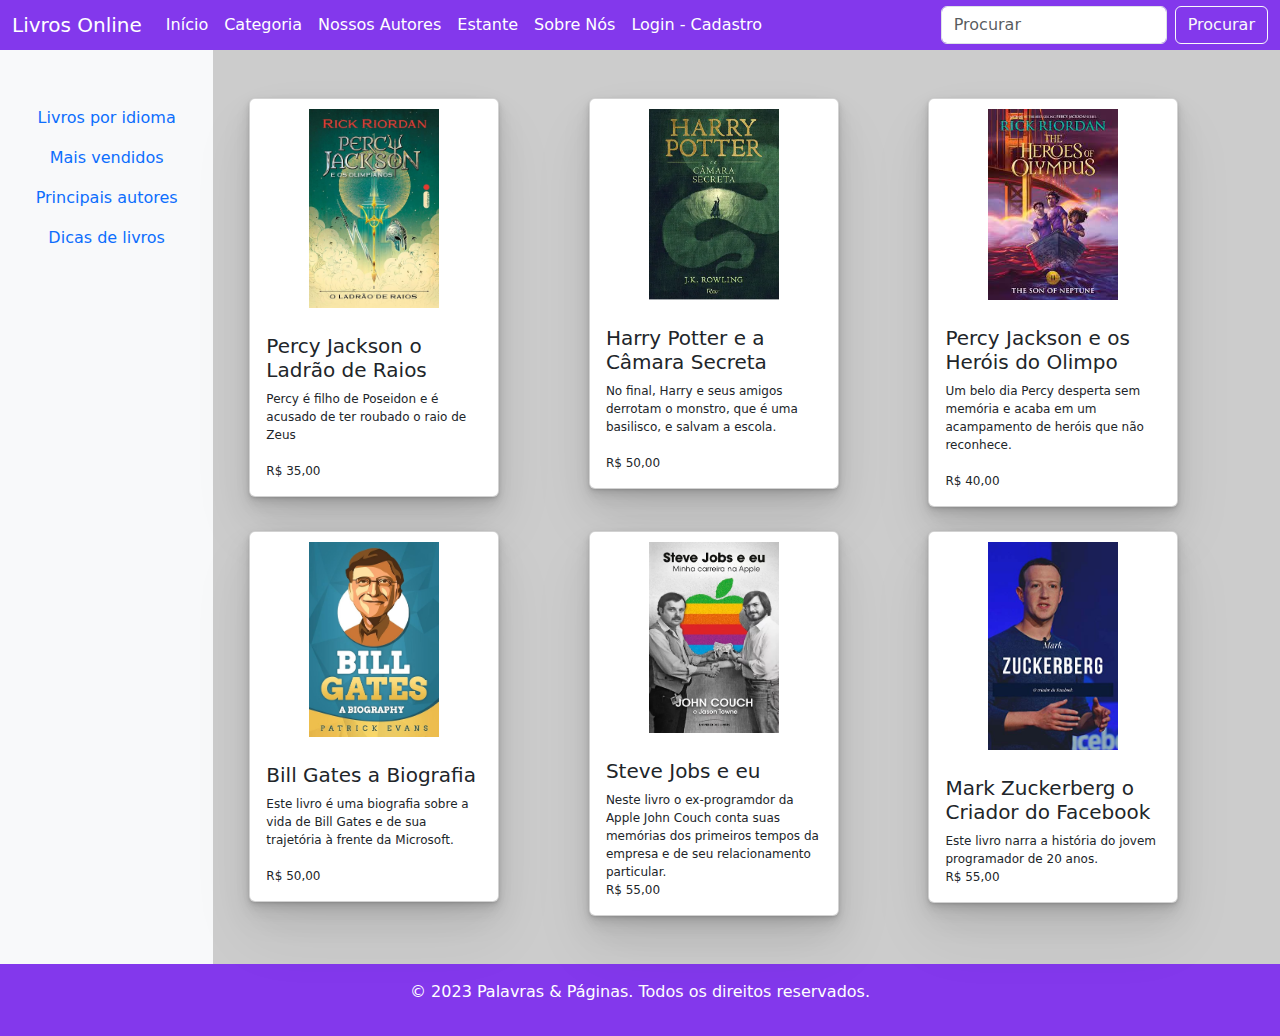
==== index.html @ a2a45cd6 "Atualização do arquivo main.js com novas funcionalidades" ====
<!DOCTYPE html>
<html lang="pt-br">

<head>
    <meta charset="utf-8">
    <meta name="viewport" content="width=device-width, initial-scale=1">
    <title>Palavras & Páginas</title>
    <link href="https://cdn.jsdelivr.net/npm/bootstrap@5.0.2/dist/css/bootstrap.min.css" rel="stylesheet">
    <link rel="stylesheet" type="text/css" href="css/style.css" media="screen" />
</head>

<body>
    <div class="container-fluid">
        <div class="row">
            <!-- Navbar -->
            <nav class="navbar navbar-expand-lg navbar-dark bg-primary col-12">
                <div class="container-fluid">
                    <a class="navbar-brand" href="#">Livros Online</a>
                    <button class="navbar-toggler" type="button" data-bs-toggle="collapse"
                        data-bs-target="#navbarSupportedContent" aria-controls="navbarSupportedContent"
                        aria-expanded="false" aria-label="Toggle navigation">
                        <span class="navbar-toggler-icon"></span>
                    </button>

                    <div class="collapse navbar-collapse" id="navbarSupportedContent">
                        <ul class="navbar-nav me-auto mb-2 mb-lg-0">
                            <li class="nav-item">
                                <a class="nav-link text-white" href="index.html">Início</a>
                            </li>
                            <li class="nav-item">
                                <a class="nav-link text-white" href="categoria.html">Categoria</a>
                            </li>
                            <li class="nav-item">
                                <a class="nav-link text-white" href="nossos_autores.html">Nossos Autores</a>
                            </li>
                            <li class="nav-item">
                                <a class="nav-link text-white" href="estante.html">Estante</a>
                            </li>
                            <li class="nav-item">
                                <a class="nav-link text-white" href="sobre_nos.html">Sobre Nós</a>
                            </li>
                            <li class="nav-item">
                                <a class="nav-link text-white" href="login_e_cadastro.html">Login - Cadastro</a>
                            </li>
                        </ul>
                        <form class="d-flex">
                            <input class="form-control me-2" type="search" placeholder="Procurar" aria-label="Search">
                            <button class="btn btn-outline-light" type="submit">Procurar</button>
                        </form>
                    </div>
                </div>
            </nav>


            <!-- Sidebar e Conteúdo Principal -->
            <div class="col-md-3 col-lg-2 d-md-block bg-light sidebar">
                <div class="position-sticky">
                    <!-- Conteúdo da Sidebar aqui -->
                    <ul class="nav flex-column">
                        <li class="nav-item mt-5">
                            <!--<a class="nav-link">
                            </a> -->
                        </li>
                        <li class="nav-item">
                            <a class="nav-link" href="#">
                                Livros por idioma
                            </a>
                        </li>
                        <li class="nav-item">
                            <a class="nav-link" href="#">
                                Mais vendidos
                            </a>
                        </li>
                        <li class="nav-item">
                            <a class="nav-link" href="#">
                                Principais autores
                            </a>
                        </li>
                        <li class="nav-item">
                            <a class="nav-link" href="#">
                                Dicas de livros
                            </a>
                        </li>
                        <!-- Adicione mais itens conforme necessário -->
                    </ul>
                </div>
            </div>

            <!-- Conteúdo Principal -->
            <main class="col-md-9 ms-sm-auto col-lg-10 px-md-4">
                <div class="container">
                    <div class="row">
                        <div class="col-sm-6 col-md-4 col-lg-4 mb-4 mt-5">
                            <div class="card" style="width: 18rem;">
                                <img src="assets/img/livro_1.png" class="card-img-top" alt="...">
                                <div class="card-body">
                                    <h5 class="card-title">Percy Jackson o Ladrão de Raios</h5>
                                    <p class="card-text">Percy é filho de Poseidon e é acusado de ter roubado o raio de Zeus <br><br>
										R$ 35,00
									</p>
                                </div>
                            </div>
                        </div>
                        <div class="col-sm-6 col-md-4 col-lg-4 mb-4 mt-5">
                            <div class="card" style="width: 18rem;">
                                <img src="assets/img/livro_2.png" class="card-img-top" alt="...">
                                <div class="card-body">
                                    <h5 class="card-title">Harry Potter e a Câmara Secreta</h5>
                                    <p class="card-text">No final, Harry e seus amigos derrotam o monstro, que é uma basilisco, e salvam a escola. <br><br>
										R$ 50,00
									</p>
                                </div>
                            </div>
                        </div>
                        <div class="col-sm-6 col-md-4 col-lg-4 mb-4 mt-5">
                            <div class="card" style="width: 18rem;">
                                <img src="assets/img/livro_3.png" class="card-img-top" alt="...">
                                <div class="card-body">
                                    <h5 class="card-title">Percy Jackson e os Heróis do Olimpo</h5>
                                    <p class="card-text">Um belo dia Percy desperta sem memória e acaba em um acampamento de heróis que não reconhece. <br><br>
										R$ 40,00
									</p>
                                </div>
                            </div>
                        </div>
                        <div class="col-sm-6 col-md-4 col-lg-4 mb-5">
                            <div class="card" style="width: 18rem;">
                                <img src="assets/img/livro_4.png" class="card-img-top" alt="...">
                                <div class="card-body">
                                    <h5 class="card-title">Bill Gates a Biografia</h5>
                                    <p class="card-text">Este livro é uma biografia sobre a vida de Bill Gates e de sua trajetória à frente da Microsoft. <br><br>
										R$ 50,00
									</p>
                                </div>
                            </div>
                        </div>
                        <div class="col-sm-6 col-md-4 col-lg-4 mb-5">
                            <div class="card" style="width: 18rem;">
                                <img src="assets/img/livro_5.png" class="card-img-top" alt="...">
                                <div class="card-body">
                                    <h5 class="card-title">Steve Jobs e eu</h5>
                                    <p class="card-text">Neste livro o ex-programdor da Apple John Couch conta suas memórias dos primeiros tempos da 
                                        empresa e de seu relacionamento particular. <br>
										R$ 55,00
									</p>
                                </div>
                            </div>
                        </div>
            
                        <div class="col-sm-6 col-md-4 col-lg-4 mb-5">
                            <div class="card" style="width: 18rem;">
                                <img src="assets/img/livro_6.png" class="card-img-top" alt="...">
                                <div class="card-body">
                                    <h5 class="card-title">Mark Zuckerberg o Criador do Facebook</h5>
                                    <p class="card-text">Este livro narra a história do jovem programador de 20 anos. <br>
										R$ 55,00
									</p>
                                </div>
                            </div>
                        </div>
                        <!-- Adicione mais cards conforme necessário -->
                    </div>
                </div>
            </main>
        </div>
    </div>

    <!-- Footer -->
    <footer class="bg-primary text-white text-center p-3 col-12">
        <div class="container-fluid"></div>
            <p>&copy; 2023 Palavras & Páginas. Todos os direitos reservados.</p>
        </div>
    </footer>

    <!-- Bootstrap JS Bundle with Popper -->
    <script src="https://cdn.jsdelivr.net/npm/bootstrap@5.0.2/dist/js/bootstrap.bundle.min.js"
        integrity="sha384-MrcW6ZMFYlzcLA8Nl+NtUVF0sA7MsXsP1UyJoMp4YLEuNSfAP+JcXn/tWtIaxVXM"
        crossorigin="anonymous"></script>
</body>

</html>
---- css/style.css ----
.bg-primary {
  background-color: #8338EC !important;
}


.nav-link-white {
  color: white !important;
}


.book img {
  height: 200px;
  width: 200px;
}

img {
  max-width: 100%;
  max-height: 100%;
}

.card-img-top {
  width: 150px !important;
  margin-left: auto;
  margin-right: auto;
  padding: 10px;
}

.card {
  width: 250px !important;
  box-shadow: rgba(0, 0, 0, 0.07) 0px 1px 2px, rgba(0, 0, 0, 0.07) 0px 2px 4px, rgba(0, 0, 0, 0.07) 0px 4px 8px, rgba(0, 0, 0, 0.07) 0px 8px 16px, rgba(0, 0, 0, 0.07) 0px 16px 32px, rgba(0, 0, 0, 0.07) 0px 32px 64px;
}

.card:hover {
  background-color: #F2E9E4;
  cursor: pointer;
  scale: 1.02;
  transition: all 0.4s ease-in-out;
}

.card-title {
  font-size: 20px;
}

.card-text {
  font-size: 12px;
}

body {
  background-image: url("/assets/img/backgroung_livros.jpg");
  background-color: #cccccc;
  margin: 0;
}

.custom-footer {
  padding-top: 1px; /* Ajuste conforme necessário */
  padding-bottom: 1px; /* Ajuste conforme necessário */
  /* Ou ajuste a altura diretamente */
  /* height: 50px; */
}

.form-row {
  display: flex;
  flex-direction: row;
  justify-content: space-between;
 
}
.form-row div {
  margin: 10px;
}

table {
  width: 100%;
  border-collapse: collapse;
}
th, td {
  border: 1px solid #ddd;
  padding: 8px;
  white-space: nowrap; 

}
th {
  background-color: #4CAF50;
  color: white;
}
tr:nth-child(even) {
  background-color: #f2f2f2;
}

nav {
  height: 50px; /* Altura do menu */
  width: 100vw; /* Garanta que o menu ocupe toda a largura */
  background-color: #f0f0f0;
  padding: 0; /* Remova o preenchimento padrão */
  margin: 0; /* Remova as margens para garantir que o menu ocupe toda a largura */
}

ul {
  list-style-type: none;
  margin: 0;
  padding: 0;
  overflow: hidden;
}

li {
  float: left;
}

li a {
  display: block;
  color: #000;
  text-align: center;
  padding: 14px 16px;
  text-decoration: none;
}

li a:hover {
  background-color: #ddd;
}

.nav-link:hover {
  scale: 1.02;
  transition: all 0.4s ease-in-out;
} 

header {
  background-color: #8338EC;
  color: #fff;
  padding: 20px;
}

h1 {
  margin-top: 0;
  text-align: center;
}

main {
  margin-top: 20px;
}

.login, .cadastro {
  width: 400px;
  margin: 0 auto;
}

.login h2, .cadastro h2 {
  margin-top: 20px;
  text-align: center;
}

.login form, .cadastro form {
  margin-top: 20px;
}

.login form input, .cadastro form input {
  width: 100%;
  padding: 10px;
  border: 1px solid #ccc;
  border-radius: 5px;
}

.botao1, .botao2 {
  width: 100px;
  height: 50px;
  margin: 5px;
  border: none;
  border-radius: 5px;
  box-shadow: rgba(0, 0, 0, 0.24) 0px 3px 8px;
}

.botao1:hover, .botao2:hover {
  cursor: pointer;
  background-color: #F2E9E4;
  scale: 1.02;
  transition: all 0.4s ease-in-out;
}
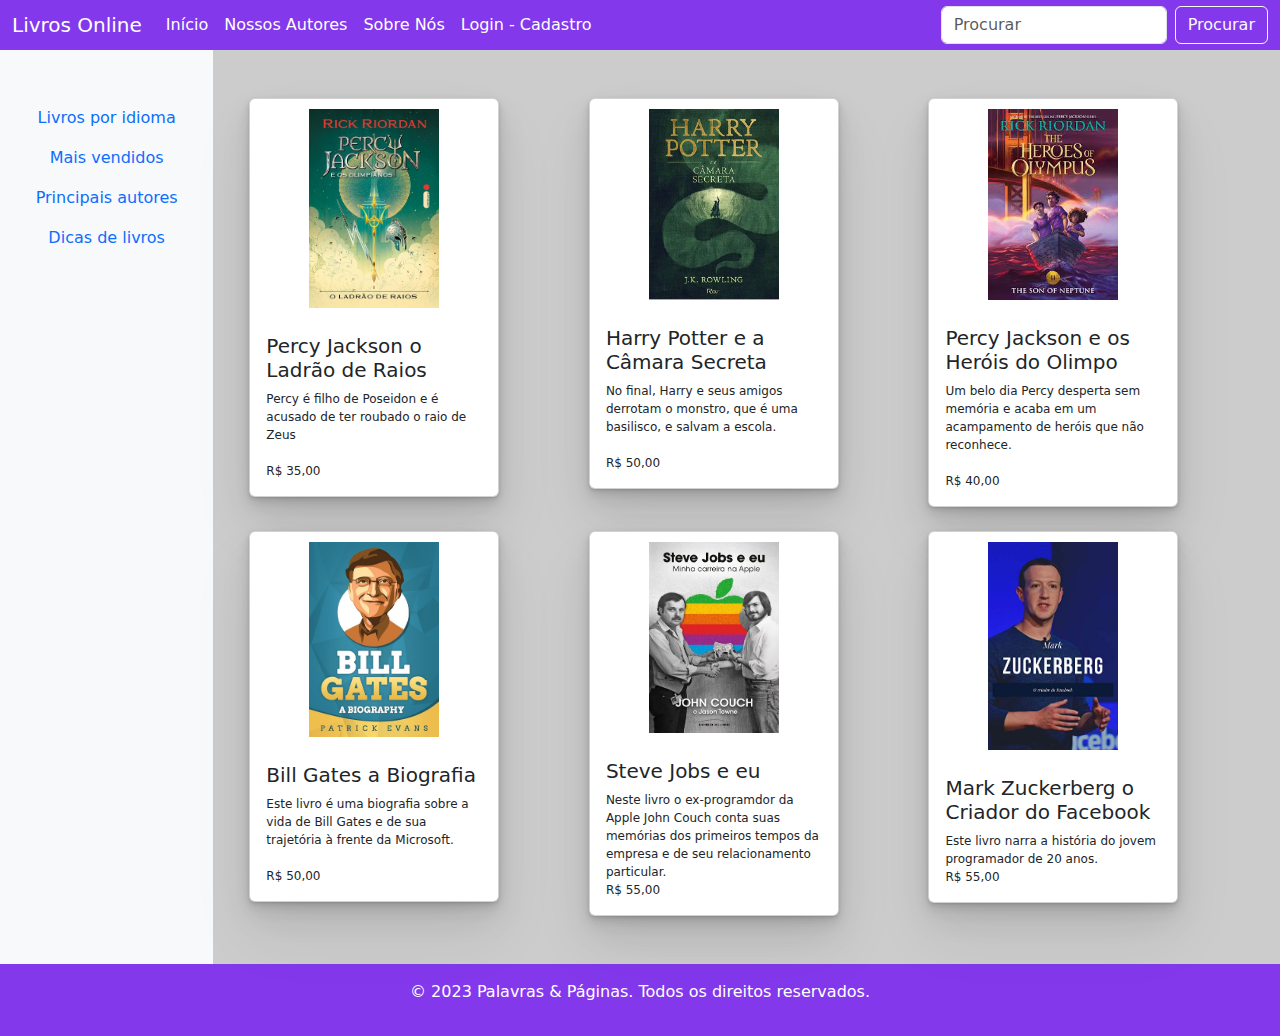
==== commit be2b3933: "mudanças realizadas" ====
--- a/index.html
+++ b/index.html
@@ -27,15 +27,11 @@
                             <li class="nav-item">
                                 <a class="nav-link text-white" href="index.html">Início</a>
                             </li>
-                            <li class="nav-item">
-                                <a class="nav-link text-white" href="categoria.html">Categoria</a>
-                            </li>
+                            
                             <li class="nav-item">
                                 <a class="nav-link text-white" href="nossos_autores.html">Nossos Autores</a>
                             </li>
-                            <li class="nav-item">
-                                <a class="nav-link text-white" href="estante.html">Estante</a>
-                            </li>
+                           
                             <li class="nav-item">
                                 <a class="nav-link text-white" href="sobre_nos.html">Sobre Nós</a>
                             </li>
